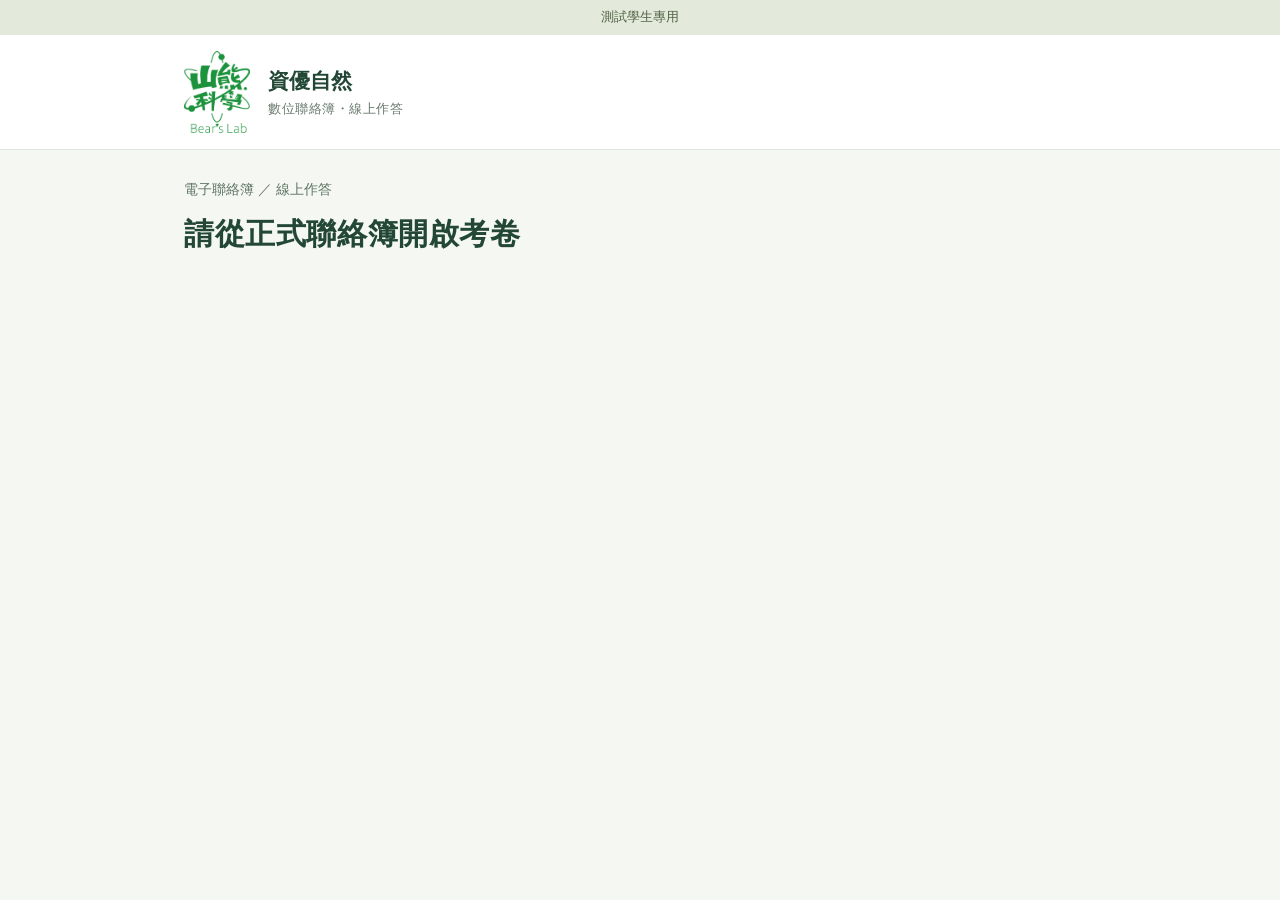
==== gifted-exam/index.html @ 92de69bc "Align gifted homework and online exam layouts" ====
<!doctype html>
<html lang="zh-Hant"><head><meta charset="utf-8"><meta name="viewport" content="width=device-width, initial-scale=1">
<meta name="robots" content="noindex,nofollow"><meta name="referrer" content="no-referrer"><title>資優自然｜線上作答</title><link rel="icon" href="data:,">
<link rel="stylesheet" href="../gifted/app.css?v=20261116-assessment"><link rel="stylesheet" href="../gifted/student-media.css?v=20261113-reading-text">
<link rel="stylesheet" href="exam.css?v=20261116-assessment"><script defer src="../gifted/student-media-reading-sizes.js?v=20261113-reading-text"></script><script defer src="../gifted/student-media.js?v=20261113-reading-text"></script><script defer src="exam.js?v=20261116-assessment"></script></head>
<body><div class="environment">測試學生專用</div>
<header class="assessment-header"><div class="assessment-header-inner"><div class="brand"><img src="../report-logo-green.png" alt="山熊科學 Bear’s Lab"><div>資優自然<span>數位聯絡簿・線上作答</span></div></div></div></header>
<main><p class="eyebrow">電子聯絡簿 ／ 線上作答</p><h1 id="examTitle">讀取考卷中</h1><p class="lead" id="examLead"></p><div class="actions"><button id="questionPdf" hidden type="button">下載題目卷 PDF</button></div>
<section id="examResult" hidden><h2 id="examScore"></h2><p id="examStatus"></p><div class="actions"><button id="answerPdf" type="button" hidden>下載解答卷 PDF</button><button id="checkReceipt" type="button" hidden>更新批改／回報狀態</button></div></section>
<section id="answerSection" hidden><div class="section-heading"><h2 id="answerHeading">本次作答</h2><span id="count"></span></div>
<div class="question-nav"><button id="previous">上一題</button><label>題號<select id="question"></select></label><button id="next">下一題</button></div>
<div id="questionCard" class="student-question"></div><div id="answerGrid"></div></section>
<section id="submitSection" hidden><h2>確認後交卷</h2><label class="check"><input type="checkbox" id="blanks">確認未答題以留白送出</label>
<div class="actions"><button id="submit" class="primary">交卷並看結果</button></div></section>
<p id="examError" role="alert"></p></main>
<dialog id="confirmSubmission" aria-labelledby="confirmHeading"><form method="dialog">
<h2 id="confirmHeading">確定交卷？</h2><p>這份考卷只能交卷一次。送出後若需要更正，請從聯絡簿聯絡老師。</p>
<div class="actions"><button value="cancel" autofocus>取消</button><button value="submit" class="primary">確定交卷</button></div>
</form></dialog></body></html>
---- gifted/app.css ----
:root{font-family:-apple-system,BlinkMacSystemFont,'Noto Sans TC',sans-serif;color:#213c31;background:#f1f4ee;font-size:17px;line-height:1.6}*{box-sizing:border-box}body{margin:0}.environment{background:#e3e9db;text-align:center;padding:7px 16px;color:#516345;font-size:13px}header{display:flex;justify-content:space-between;align-items:center;padding:22px max(24px,calc((100vw - 1100px)/2));border-bottom:1px solid #d8e1d5;background:white;gap:20px}.brand{font-weight:750;font-size:22px;white-space:nowrap}.brand span{font-weight:400;margin-left:15px;font-size:16px;color:#65786c}nav{display:flex;gap:22px}a{color:#23674d;text-underline-offset:4px}main{max-width:1120px;margin:42px auto;padding:0 24px 70px}.eyebrow{font-size:14px;color:#617665;margin:0}h1{font-size:32px;letter-spacing:.02em;margin:10px 0}h2{font-size:23px;margin:0 0 16px}.lead{color:#5f7368;margin-top:10px}.workflow{display:flex;gap:12px;flex-wrap:wrap;margin:28px 0}.workflow span{background:#e1eadf;padding:8px 15px;border-radius:22px;font-size:15px}section{background:white;border:1px solid #d9e2d7;border-radius:16px;padding:26px;margin:24px 0;min-width:0}.section-heading{display:flex;align-items:center;justify-content:space-between;gap:16px;flex-wrap:wrap}.tag{background:#edf2e9;border-radius:8px;padding:6px 12px;font-size:14px}.actions{display:flex;gap:12px;align-items:center;flex-wrap:wrap;margin-top:20px}button,.link-button{font:inherit;font-weight:600;border:1px solid #acc6b4;border-radius:9px;background:white;color:#265a43;padding:11px 18px;cursor:pointer;min-height:46px;text-decoration:none;display:inline-block}button.primary,.primary{background:#286349;color:white;border-color:#286349}button:disabled{opacity:.45;cursor:not-allowed}input,select{font:inherit;padding:10px;border:1px solid #b7cbbc;border-radius:7px;min-width:0;max-width:100%}label>input:not([type=checkbox]):not([type=radio]){display:block;width:100%;margin:6px 0}.score-inputs{display:grid;grid-template-columns:1fr 1fr;gap:20px;margin:16px 0}.muted{color:#6a7c70;font-size:14px}.post-card{background:#f2f6ef;border-left:4px solid #73996e;padding:18px;border-radius:10px;margin:20px 0}.post-card h3{margin-top:0}.post-card a{margin:6px 8px 6px 0}.score-cards{display:grid;grid-template-columns:repeat(auto-fit,minmax(200px,1fr));gap:16px}.score-card{padding:16px;border-radius:10px;background:#eaf3e8}.score-card b{font-size:30px;display:block}.score-card p{margin:6px 0}.pending{background:#fff5df}#sheet{overflow:auto}table{border-collapse:collapse;width:100%;font-size:15px}td,th{padding:12px;border:1px solid #d4dfd5;text-align:left;min-width:130px}td:first-child,th:first-child{min-width:100px}th{background:#eff4eb}details{margin-top:22px}summary{cursor:pointer;font-weight:650}#error{color:#922d20;max-width:1070px;margin:20px auto;padding:0 24px;overflow-wrap:anywhere}.question-nav{display:flex;align-items:center;gap:16px;justify-content:space-between}.question-nav label{display:flex;align-items:center;gap:10px}.question-nav select{max-width:180px}#questionCard{margin:24px 0;font-size:19px}.option{display:flex;align-items:flex-start;gap:10px;padding:13px;border:1px solid #d4dfd5;border-radius:10px;margin:10px 0;cursor:pointer}.option:has(input:checked){border-color:#2b6b4d;background:#edf6ed}.option>span{flex:1;min-width:0;overflow-wrap:anywhere}.option input{margin-top:8px;flex:none;width:19px;height:19px}#answerGrid{display:flex;flex-wrap:wrap;gap:6px;margin:20px 0}#answerGrid button{font-size:14px;min-height:38px;padding:4px 8px;min-width:48px}.answered{background:#e7f1e4}#answerGrid button[aria-current=true]{border:2px solid #255b40}.check{display:flex;align-items:center;gap:10px}.check input{width:20px;height:20px}#result{display:flex;flex-wrap:wrap;gap:8px}.result{font-size:14px;background:#e9f2e5;padding:4px 9px;border-radius:6px}.result.wrong{background:#ffeedf}#receipt:empty,#error:empty{display:none}#receipt{background:#e8f3e3;padding:16px;border-radius:10px;overflow-wrap:anywhere}#studentStatus{color:#657868}.student-media{max-width:100%}#postStatus{color:#376249}#gradeStatus{margin-bottom:22px}@media(max-width:600px){:root{font-size:17px}header{padding:16px;gap:10px;align-items:flex-start;flex-direction:column}.brand{font-size:20px}nav{font-size:15px}main{padding:0 14px 40px;margin-top:26px}h1{font-size:26px}section{padding:18px;margin:18px 0}h2{font-size:21px}.score-inputs{gap:12px}.question-nav{gap:7px}.question-nav label{flex-direction:column;gap:4px;font-size:14px}.question-nav button{padding:9px}.question-nav select{max-width:125px}#questionCard{font-size:18px}.actions>button{flex:1}.environment{font-size:12px}}
[hidden]{display:none!important}
/* 20261010：沿用聯絡簿綠色識別；題目閱讀與送出狀態優先。 */
:root{--bear-green:#278544;--bear-ink:#234735;--bear-border:#dce7dc;background:#f4f7f2;color:var(--bear-ink)}
[hidden]{display:none!important}
header{padding-top:16px;padding-bottom:16px;border-bottom-color:var(--bear-border)}
.brand{display:flex;align-items:center;gap:18px;white-space:normal;line-height:1.5}
.brand img{width:66px;height:82px;object-fit:contain;flex:none}
.brand>div{font-size:21px;font-weight:750}
.brand span{display:block;margin:2px 0 0;font-size:13px;letter-spacing:.04em;color:#687a6d}
.brand-note{font-size:13px;color:#718272}
main{max-width:960px;margin-top:28px}
h1{font-size:30px;color:var(--bear-ink);margin-bottom:6px}
.lead{font-size:16px;margin-top:6px}
section{border-color:var(--bear-border);border-radius:20px;box-shadow:0 4px 18px #274b3610}
.homework-reminder{padding:18px 22px;margin:22px 0;background:#eaf3e8;border-radius:14px;border-left:4px solid var(--bear-green);font-size:15px}
.homework-reminder>strong{font-size:16px}.homework-reminder ol{margin:8px 0 0;padding-left:23px}.homework-reminder li+li{margin-top:4px}
.tag{overflow-wrap:anywhere}.score-card{background:#eef6ec;border:1px solid #dcebd6;border-radius:14px;padding:18px}
.score-card.pending{background:#f7f8f5;border-color:#e5e8df}.score-card.processing{background:#edf7ef;border-color:#bcdcc2}
.score-card b{line-height:1.35;margin:8px 0;font-size:32px}.score-card small{font-size:16px;font-weight:500;color:#617963;white-space:nowrap}
.score-card p{font-size:14px;line-height:1.65}.score-card strong{font-size:15px}.submission-state{padding:20px;background:#edf7ef;border-radius:14px}.submission-state strong{font-size:26px}.submission-state p{margin-bottom:0}
.grade-status-row{display:flex;align-items:center;justify-content:space-between;gap:12px;margin-top:12px}.grade-status-row p{font-size:14px;color:#597160;margin:0}
button.quiet-button{font-size:13px;padding:8px 12px;white-space:nowrap;flex:none;background:#fff;border-color:#d5e1d6}
button.primary{background:var(--bear-green);border-color:var(--bear-green);box-shadow:0 3px 10px #23773820}
button:hover:not(:disabled){border-color:var(--bear-green);filter:brightness(.98)}button:focus-visible,input:focus-visible,select:focus-visible{outline:3px solid #78b68b;outline-offset:3px}
.option{padding:16px;border-color:#dce5dc;border-radius:13px}.option:has(input:checked){border-color:var(--bear-green);background:#edf6eb}.option input{accent-color:var(--bear-green)}
#receipt{background:#e7f5e6;border:1px solid #c7dfbf;color:#295c36;font-weight:600;line-height:1.8}
#error:not(:empty){background:#fff6ed;border:1px solid #edd5ba;border-radius:14px;padding:18px 22px;max-width:910px}
@media(max-width:600px){header{flex-direction:row;align-items:center;padding:12px 18px}.brand{gap:13px}.brand img{width:50px;height:62px}.brand>div{font-size:19px}.brand-note{display:none}main{margin-top:22px}h1{font-size:26px}.homework-reminder{padding:16px;font-size:15px}section{border-radius:16px;padding:18px}.score-cards{grid-template-columns:1fr;gap:10px}.score-card{padding:13px}.score-card b{font-size:25px}.score-card small{font-size:13px}.score-card strong{font-size:14px}.grade-status-row{align-items:flex-start;flex-direction:column}#error:not(:empty){margin:16px 14px}.check{align-items:flex-start}.check input{flex:none}.tag{font-size:12px}#answerGrid button{min-height:44px;min-width:44px}.question-nav button{font-size:15px}}
@media(prefers-reduced-motion:reduce){*{scroll-behavior:auto!important;transition:none!important}}

#correctionRequest textarea{display:block;width:100%;min-height:110px;border:1px solid #bbd0bc;border-radius:10px;margin:8px 0 18px;padding:12px;font:inherit}#correctionRequest details{border:1px solid #dce5dc;border-radius:12px;margin:10px 0;padding:14px;background:white}#correctionRequest summary{cursor:pointer;min-height:32px;font-weight:600}#correctionRequest details p{white-space:pre-wrap}.correction-state{background:#edf3e7;border-radius:10px;padding:14px}#correctionRequest [data-cr=status]{overflow-wrap:anywhere}

.scope-label{display:block;font-size:18px;font-weight:600;color:#567566;margin-top:5px}

#resultSection{scroll-margin-top:16px}#resultStatus:empty{display:none}#result button.result{min-height:44px;line-height:1.5}#result button.result.wrong{border-color:#dca86b;color:#81441f}#result{margin-top:16px}#result .gifted-result-explanations{width:100%}

#answerGrid button{display:flex;align-items:center;justify-content:center;gap:5px;flex-wrap:wrap;min-height:44px;max-width:100%}
#answerGrid button.needs-correction{background:#fff0f0;border-color:#dca0a5;color:#952d38}
#answerGrid button.needs-correction[aria-current=true]{border-color:#952d38}
#answerGrid .answer-correction{font-weight:750;white-space:nowrap}#answerGrid s{color:#865059;text-decoration-thickness:2px}
#answerGrid button.awaiting-grading{background:#fff6df;border-color:#dec78b;color:#76571d}
#answerGridHelp{font-size:14px;color:#952d38;margin:0;line-height:1.7}


/* Align the homework and exam mastheads with the question content. */
header.assessment-header{display:block;padding-inline:0}
.assessment-header-inner{max-width:960px;margin-inline:auto;padding-inline:24px;display:flex;align-items:center;justify-content:space-between;gap:20px}
@media(max-width:600px){.assessment-header-inner{padding-inline:14px}}
---- gifted/student-media.css ----
/* Relative reading sizes follow question text, with a separate full-size viewer. */
.student-panel,.student-questions,.student-prompt,.student-options{grid-template-columns:minmax(0,1fr)}
.student-question,#studentQuestionPanel{min-width:0}
.student-question .student-assets{display:flex;flex-direction:column;align-items:flex-start;gap:12px;max-width:100%;min-width:0}
.student-media{display:block;max-width:100%;min-width:0;margin:0;border:1px solid #d7e0da;border-radius:8px;background:#fff;overflow:hidden}
.student-media[data-media-kind=option] .student-media-preview>img{max-height:var(--student-media-image-height,220px)}
.student-media-preview{max-width:100%;overflow:auto;cursor:zoom-in;padding:12px}
.student-media-preview>img{display:block;width:auto;max-width:min(100%,var(--student-media-image-width,100%));height:auto;max-height:var(--student-media-image-height,300px);object-fit:contain;border:0;border-radius:0;padding:0}
.student-question .student-media .asset-table{width:100%;min-width:280px;max-width:none;font-size:17px;line-height:1.55;table-layout:auto;margin:0}
.student-media .asset-table th,.student-media .asset-table td{padding:8px 10px;word-break:normal;overflow-wrap:normal}
.asset-table{border-collapse:collapse}.asset-table th,.asset-table td{border:1px solid #bfcfc3;text-align:center}.asset-table th{background:#edf5ef}
.student-question .student-media .asset-table-compact,.student-media-content .asset-table-compact{table-layout:fixed;min-width:0;width:100%}
.student-media .asset-table-compact th,.student-media .asset-table-compact td{padding:6px 4px;overflow-wrap:anywhere}
.student-media .student-media-open{display:flex;align-items:center;justify-content:space-between;width:100%;min-height:44px;padding:8px 12px;border:0;border-radius:0;border-top:1px solid #e4eae3;background:#f4f7f2;color:#285645;font-size:14px;font-weight:600;cursor:zoom-in}
.student-options label>span{min-width:0;flex:1}.student-options .student-assets{width:100%}
@media (min-width:768px){
  .image-options,.typed-choices.image-options{display:grid;grid-template-columns:repeat(var(--image-option-columns),minmax(0,1fr));gap:8px;margin:10px 0}
  .image-options .option,.image-options .typed-choice{
    display:grid;grid-template-columns:auto minmax(0,1fr);grid-template-rows:auto 1fr;
    align-items:center;gap:6px 8px;min-width:0;margin:0;padding:6px;
  }
  .image-options .option>span,.image-options .typed-choice-content{display:contents}
  .image-options label input{margin:0 0 0 4px}
  .image-options .typed-choice-text{grid-column:1/-1}
  .image-options .student-media{grid-column:1/-1;align-self:start;justify-self:center;margin:0}
  .image-options .student-media-preview>img{margin-inline:auto}
}
.student-media-open:focus-visible,.student-media-dialog button:focus-visible{outline:3px solid #b47a23;outline-offset:-3px}
body.student-media-opened{overflow:hidden}
.student-media-dialog{width:min(1120px,calc(100vw - 32px));height:min(900px,calc(100dvh - 32px));max-width:none;max-height:none;margin:auto;padding:0;border:1px solid #cddbcf;border-radius:12px;background:#fff;color:#183f30;box-shadow:0 16px 60px #0005}
.student-media-dialog[open]{display:flex;flex-direction:column}
.student-media-dialog::backdrop{background:#142920b8}
.student-media-dialog header{position:static;backdrop-filter:none;flex-direction:row;display:flex;align-items:center;justify-content:space-between;gap:16px;padding:14px 20px;border-bottom:1px solid #dce5dc;flex:none}
.student-media-dialog h2{font-size:20px;margin:0;padding:0;border:0}
.student-media-dialog button{min-width:44px;min-height:44px;padding:8px 14px;border:1px solid #d7e0da;border-radius:6px;background:#f1f6ef;color:#234e3d;font-size:16px;cursor:pointer}
.student-media-dialog button:disabled{opacity:.45;cursor:default}
.student-media-controls{display:flex;justify-content:center;align-items:center;gap:10px;padding:10px;flex:none}
.student-media-controls output{min-width:56px;text-align:center;font-variant-numeric:tabular-nums}
.student-media-viewport{flex:1;min-height:0;overflow:auto;background:#f4f6f3;padding:12px;overscroll-behavior:contain;touch-action:pan-x pan-y pinch-zoom}
.student-media-content{margin:0 auto;background:#fff;min-width:0}
.student-media-content img{display:block;width:100%;max-width:none;height:auto;max-height:none;padding:0;border:0}
.student-media-content .asset-table{width:100%;max-width:none;font-size:inherit;table-layout:auto;line-height:1.6;margin:0}
.student-media-content .asset-table th,.student-media-content .asset-table td{padding:.45em .6em;word-break:normal;overflow-wrap:normal}
.student-media-dialog>p{font-size:13px;line-height:1.6;padding:10px 16px;margin:0;color:#57695c;flex:none}
#studentResult[role=status]{scroll-margin-top:90px}
@media(max-width:600px){.student-media-dialog{width:calc(100vw - 12px);height:calc(100dvh - 12px);border-radius:8px}.student-media-dialog header{padding:10px 12px}.student-media-dialog h2{font-size:18px}.student-media-preview{padding:8px}.student-question .student-media .asset-table{font-size:16px}.student-media-content{margin:0}.student-media-viewport{padding:8px}}

/* Keep the calibrated glyph height when a wide diagram needs its own scroll area. */
.student-media[data-reading-size] .student-media-preview > img {
  width: var(--student-media-image-width);
  max-width: none;
  height: auto;
  max-height: none;
  margin-inline: 0;
}
[data-gifted-library] .student-media[data-reading-size] { font-size: 20px }
.correction-answers .student-media[data-reading-size] { font-size: 19px }
@media(max-width:600px) {
  [data-gifted-library] .student-media[data-reading-size] { font-size: 19px }
  .correction-answers .student-media[data-reading-size] { font-size: 18px }
}
---- gifted-exam/exam.css ----
.exam-result-note {margin:12px 0;padding:12px 14px;border-radius:8px;background:#edf6ed;}
#examError:empty {display:none;}
#examError {color:#922d20;}
#examOptions legend {margin-bottom:4px;font-size:1rem;color:#516345;}
#examOptions {border:0;padding:0;margin:0;min-width:0;}
#examOptions .option {display:grid;grid-template-columns:auto auto minmax(0,1fr);align-items:start;gap:10px;min-height:48px;}
#examOptions .option input {margin-top:.28em;}
#examOptions .exam-option-copy > p {margin:0;}
#answerGrid button {min-height:44px;}
.exam-table {overflow:auto;}
.exam-table td {min-width:0;}
#confirmSubmission {max-width:min(420px,90vw);border:1px solid #c8d9cb;border-radius:14px;padding:18px 22px;color:#1c3d2c;}
#confirmSubmission::backdrop {background:#172d22a6;}
#confirmSubmission .actions {justify-content:flex-end;}

#confirmSubmission:not([open]) {display:none;}
#confirmSubmission.exam-confirm-legacy[open] {position:fixed;inset:0;margin:auto;width:fit-content;height:fit-content;z-index:10;background:#fff;box-shadow:0 0 0 200vmax #172d22a6;}
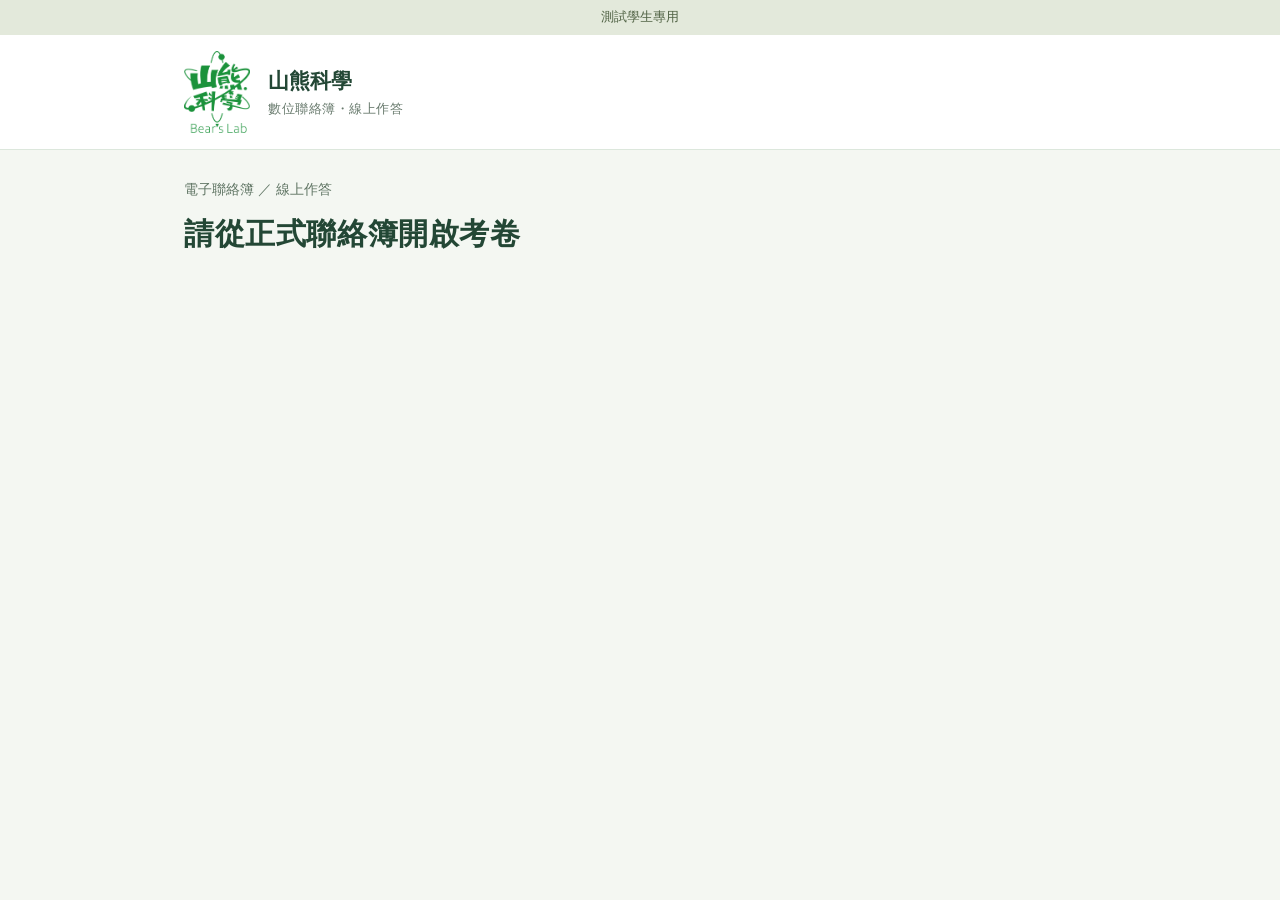
==== commit 96fa4e45: "聯絡簿已發布考卷與複習題本支援逐格 OpenAI 複判" ====
--- a/gifted-exam/index.html
+++ b/gifted-exam/index.html
@@ -1,12 +1,12 @@
 <!doctype html>
 <html lang="zh-Hant"><head><meta charset="utf-8"><meta name="viewport" content="width=device-width, initial-scale=1">
-<meta name="robots" content="noindex,nofollow"><meta name="referrer" content="no-referrer"><title>資優自然｜線上作答</title><link rel="icon" href="data:,">
+<meta name="robots" content="noindex,nofollow"><meta name="referrer" content="no-referrer"><title>山熊科學｜線上作答</title><link rel="icon" href="data:,">
 <link rel="stylesheet" href="../gifted/app.css?v=20261116-assessment"><link rel="stylesheet" href="../gifted/student-media.css?v=20261113-reading-text">
-<link rel="stylesheet" href="exam.css?v=20261116-assessment"><script defer src="../gifted/student-media-reading-sizes.js?v=20261113-reading-text"></script><script defer src="../gifted/student-media.js?v=20261113-reading-text"></script><script defer src="exam.js?v=20261116-assessment"></script></head>
+<link rel="stylesheet" href="exam.css?v=20261118-teacher-appeal"><script defer src="../gifted/student-media-reading-sizes.js?v=20261113-reading-text"></script><script defer src="../gifted/student-media.js?v=20261113-reading-text"></script><script defer src="exam.js?v=20261120-fill-review"></script></head>
 <body><div class="environment">測試學生專用</div>
-<header class="assessment-header"><div class="assessment-header-inner"><div class="brand"><img src="../report-logo-green.png" alt="山熊科學 Bear’s Lab"><div>資優自然<span>數位聯絡簿・線上作答</span></div></div></div></header>
+<header class="assessment-header"><div class="assessment-header-inner"><div class="brand"><img src="../report-logo-green.png" alt="山熊科學 Bear’s Lab"><div>山熊科學<span>數位聯絡簿・線上作答</span></div></div></div></header>
 <main><p class="eyebrow">電子聯絡簿 ／ 線上作答</p><h1 id="examTitle">讀取考卷中</h1><p class="lead" id="examLead"></p><div class="actions"><button id="questionPdf" hidden type="button">下載題目卷 PDF</button></div>
-<section id="examResult" hidden><h2 id="examScore"></h2><p id="examStatus"></p><div class="actions"><button id="answerPdf" type="button" hidden>下載解答卷 PDF</button><button id="checkReceipt" type="button" hidden>更新批改／回報狀態</button></div></section>
+<section id="examResult" hidden><h2 id="examScore"></h2><p id="examStatus"></p><div class="actions"><button id="answerPdf" type="button" hidden>下載解答卷 PDF</button><button id="checkReceipt" type="button" hidden>更新批改／回報狀態</button><button id="openTrial" type="button" hidden>開啟獨立測試卷</button></div></section>
 <section id="answerSection" hidden><div class="section-heading"><h2 id="answerHeading">本次作答</h2><span id="count"></span></div>
 <div class="question-nav"><button id="previous">上一題</button><label>題號<select id="question"></select></label><button id="next">下一題</button></div>
 <div id="questionCard" class="student-question"></div><div id="answerGrid"></div></section>
--- a/gifted-exam/exam.css
+++ b/gifted-exam/exam.css
@@ -15,3 +15,7 @@
 
 #confirmSubmission:not([open]) {display:none;}
 #confirmSubmission.exam-confirm-legacy[open] {position:fixed;inset:0;margin:auto;width:fit-content;height:fit-content;z-index:10;background:#fff;box-shadow:0 0 0 200vmax #172d22a6;}
+.exam-result-note button {min-height:44px;max-width:100%;white-space:normal;margin:4px 4px 4px 0;}
+
+.exam-appeal textarea {display:block;box-sizing:border-box;width:100%;min-height:8rem;margin:.5rem 0;padding:.65rem;font:inherit;font-size:max(16px,1em);line-height:1.5;resize:vertical;border:1px solid #778b80;border-radius:8px;}
+.exam-appeal label {font-weight:700;}
